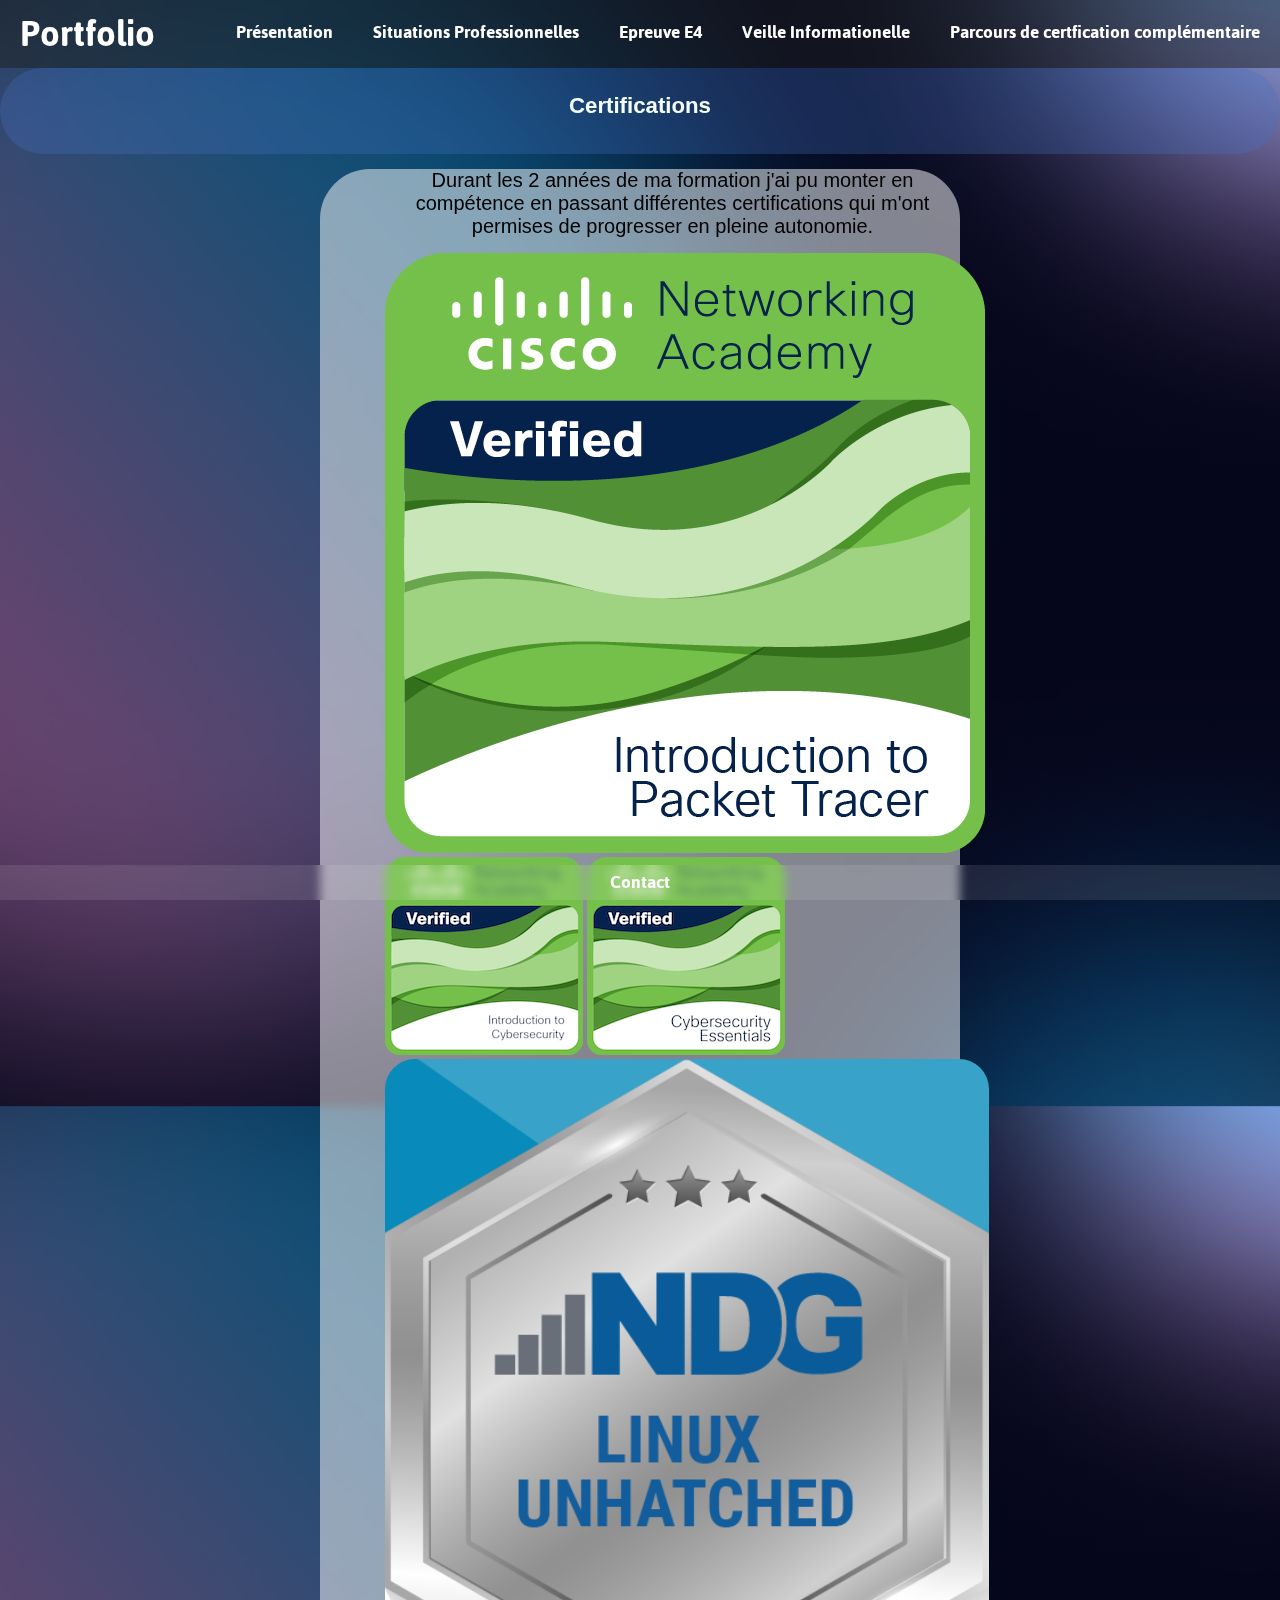
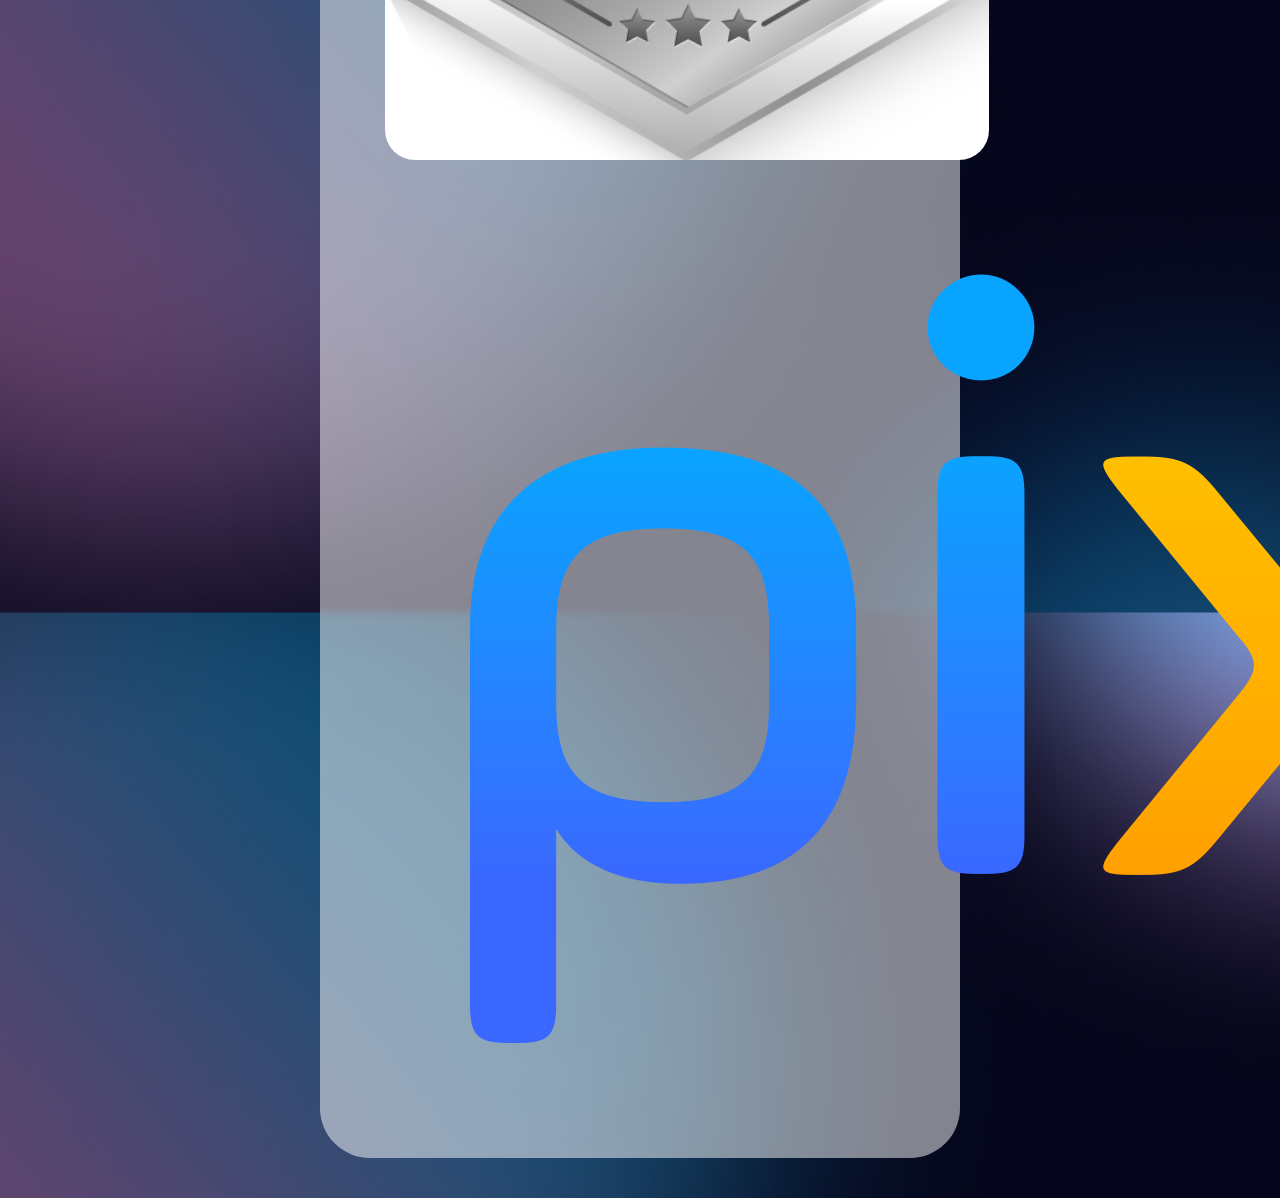
==== certifs.html @ b0d70429 "Add files via upload" ====
<!DOCTYPE html>
<html lang="fr">
<head>
    <meta charset="utf-8" />
    <meta name="viewport" content="width=device-width, initial-scale=1"/>
    <meta name="description" content="Portfolio de Sebastien Fernandez en classe de BTS Services Informatique aux Organisations">
    <title>Mon portfolio</title>
    <link rel="stylesheet" href="main.css">
    <!-- Google tag (gtag.js) -->
    <script async src="https://www.googletagmanager.com/gtag/js?id=G-K8X7VZNK7E"></script>
    <script>
        window.dataLayer = window.dataLayer || [];
        function gtag(){dataLayer.push(arguments);}
        gtag('js', new Date());

        gtag('config', 'G-K8X7VZNK7E', {

            'custom_map': {'dimension1': 'ip'}

        });

        gtag('event', 'ip_address', {'ip': '<?=$ip;?>' });
    </script>
</head>
<body>
<nav>
    <ul class="ulu">
        <li>
            <a href="index.html">
                <h1>Portfolio</h1>
            </a>
        </li>
        <li>
            <a href="certifs.html" class="rien" >
                <h2>Parcours de certfication complémentaire</h2>
            </a>
        </li>
        <li>
            <a href="veille.html" class="rien" >
                <h2>Veille Informationelle</h2>
            </a>
        </li>
        <li>
            <a href="e4.html" class="rien" >
                <h2>Epreuve E4</h2>
            </a>
        </li>
        <li>
            <a href="situation.html" class="rien" >
                <h2>Situations Professionnelles</h2>
            </a>
        </li>
        <li>
            <a href="cv.html" class="rien" >
                <h2>Présentation</h2>
            </a>
        </li>
    </ul>
</nav>
<div class="cv2">
    <div class="left-column" style="border-radius: 50px">
        <h3>Certifications</h3>
    </div>
    <div class="mid_acceuil" style="border-radius: 50px;background: rgba(255, 255, 255, 0.5);
    backdrop-filter: blur(5px); border-style: none; padding-left: 65px">
        <p style="font-size: 20px">Durant les 2 années de ma formation j'ai pu monter en compétence en passant différentes certifications qui m'ont permises de progresser en pleine autonomie.</p>
        <a href="SébastienFERNANDEZ-BTS%20SIO%20LEO%20Pack-certificate.pdf"><img src="introduction-to-packet-tracer.png"  alt="linux unatched" class="img-certif2"></a>
        <a href="SébastienFERNANDEZ-BTS%20SIO%20Intro%20Cy-certificate.pdf"><img src="introduction-to-cybersecurity.png"  alt="intro_cyber" class="img-certif2"></a>
        <a href="SébastienFERNANDEZ-BTS%20SIO%20LEO%20Cybe-certificate.pdf"><img src="cybersecurity-essentials.png"  alt="cyber_ess" class="img-certif2"></a>
        <a href="SébastienFERNANDEZ-NDG%20Linux%20Unhatc-certificate%20(1).pdf"><img src="linux.png"  alt="linux unatched" class="img-certif2" style="border-radius: 30px"></a>
        <img src="pix.png"  alt="linux unatched" class="img-certif2">
    </div>
</div>
<footer>
    <a href="contact.html" class="contact" >
        <p>Contact</p>
    </a>
</footer>
</body>
</html>
---- main.css ----
@import url('https://fonts.googleapis.com/css2?family=Jaldi&display=swap');
*{
    margin: 0px;
    padding: 0px;
    font-family: sans-serif;
}
body{
    background-image: url("back1.webp");
    background-size: 130%;
    margin: 0px;
    padding: 0px;
    font-family: sans-serif;
}
nav {
  position: -webkit-sticky;
  position: sticky;
  top: 0px;
  z-index: 10;
}
nav a{
    text-decoration: none;
}
.ulu {
    overflow: hidden;
    padding: 0px;
    background: rgba(30, 30, 30, 0.5);
    backdrop-filter: blur(5px);
}
h1 {
    color: white;
    display: block;
    text-align: center;
    font-weight: bolder;
    font-family: 'jaldi';
    margin: 0px;
    font-size: 40px;
    float: left;
    margin-left: 20px;
    
}
h2{
    color: white;
    display: block;
    text-align: center;
    font-weight: bolder;
    font-family: 'jaldi';
    margin: 0px;
    font-size: 20px;
    margin-left: 20px;
}
.rien {
    padding: 0px;
    float: right;
    margin-right: 20px;
    display: block;
    margin-top: 15px;
    -webkit-filter: grayscale(100%);
    filter: grayscale(100%);
    transition: filter 0.32s, transform 0.32s;
}
.rien:hover {
    transform: scale(1.1);
    filter: grayscale(0%);
}
ul {
    padding: 10px;
    text-align: center;
    list-style: none;
}
.mobilemid{
        position: absolute;
        top: 50%;
        left: 50%;
        transform: translate(-50%,-50%);
        background: rgba(255, 255, 255, 0.1);
        backdrop-filter: blur(5px);
        padding: 35px;
        border-radius: 10px;
    }
.mobilemid img{
        display: block;
        width: 250px;
        border-radius: 50%;
        margin: auto;
    }
    .mobilemid h3{
        color: mintcream;
        font-size: 18px;
        text-align: center;
        margin-top: 20px;
    }
.cv{
    display: grid;
    padding: 25px;
    list-style-type: none;
    grid-template-columns: 1fr 2fr;
}
.left-column{
    background: rgba(68, 114, 196, 0.3);
    backdrop-filter: blur(5px);
    padding: 25px;
    color: mintcream;
    font-size: 19px;
    border-bottom-left-radius: 50px;
    border-top-left-radius: 50px;
    display: flex;
    align-items: center;
    justify-content: center;
}
.left-column h3{
    text-align: center;
}
.cvleft-column{
    background: rgba(68, 114, 196, 0.3);
    backdrop-filter: blur(5px);
    padding: 25px;
    color: mintcream;
    font-size: 19px;
    border-bottom-left-radius: 50px;
    border-top-left-radius: 50px;
}
.right-column{
    background: rgba(255, 255, 255, 0.5);
    backdrop-filter: blur(5px);
    padding: 25px;
    font-size: 18px;
    border-bottom-right-radius: 50px;
    border-top-right-radius: 50px;
}
.right-column h3{
    margin-top: 25px;
    margin-bottom: 15px;
}
.right-column h4, .right-column p,.left-column h3,.left-column p{
    margin-bottom: 10px;
}
.cvleft-column h3, .cvleft-column p{
    margin-bottom: 30px;
}
.profil {
    display: block;
    width: 30%;
    border-radius: 50%;
    margin: auto;
    margin-bottom: 10px;
}
.img-certif{
    width: 12%;
    margin-right: 10px;
}
.submit_cv{
    padding-left:35px;
    padding-right:35px;
    padding-top:50px;
    padding-bottom:50px;
    width: 150px;
    left: 60%;
    position: absolute;
    margin-left: -260px;
    border-radius: 10px;
    -moz-border-radius: 10px;
    -webkit-border-radius: 10px;
}
.submit_cv:hover{
    color: #0099ff;
}
.submit_cv:hover .ease{
    width:100%;
}
#button-red{
    float:left;
    width: 100%;
    border: rgba(255, 255, 255, 0.5) 4px;
    cursor:pointer;
    background-color: #F40F02;
    color:white;
    font-size:24px;
    padding-top:22px;
    padding-bottom:22px;
    -webkit-transition: all 0.3s;
    -moz-transition: all 0.3s;
    transition: all 0.3s;
    margin-top:-4px;
    font-weight:700;
    border-radius: 10px;
    -moz-border-radius: 10px;
    -webkit-border-radius: 10px;
    text-decoration: none;
    text-align: center;
}

#button-red:hover{
    background-color: #FFFFFF;
    -moz-border-radius: 30px;
    -webkit-border-radius: 30px;
    box-shadow: 0 8px 32px 0 #F40F02;
    color: #F40F02;
}
.rapport{
    float:left;
    width: 200px;
    border: rgba(255, 255, 255, 0.5) 4px;
    cursor:pointer;
    background: rgba(68, 114, 196, 1);
    color:white;
    font-size:18px;
    padding-top:22px;
    padding-bottom:22px;
    -webkit-transition: all 0.3s;
    -moz-transition: all 0.3s;
    transition: all 0.3s;
    margin-top: 7px;
    font-weight:700;
    border-radius: 10px;
    -moz-border-radius: 10px;
    -webkit-border-radius: 10px;
    text-decoration: none;
    text-align: center;
    margin-right: 30px;
}

.rapport:hover{
    background-color: #FFFFFF;
    -moz-border-radius: 30px;
    -webkit-border-radius: 30px;
    box-shadow: 0 8px 32px 0 rgba(68, 114, 196, 1);
    color: rgba(68, 114, 196, 1);
}

.comp li{
    margin: 10px;
    text-align:left;
    list-style-type: disc;
}
.motive{
    padding: 25px 300px;
}
.motive p{
    font-size: 18px;
}
.mid_e4{
    margin-right: 25%;
    margin-left: 25%;
    margin-top: 10px;
    
}
.mid_acceuil{
    margin-right: 25%;
    margin-left: 25%;
    margin-bottom: 40px;
    margin-top: 10px;
    border-radius: 10px;
    border-width: 2px;
    border-style: solid;
    background-color: #FFFFFF;
}
.mid_acceuil .tit{
    font-size: 28px;
}
.mid_acceuil h3{
    color: black;
    text-align: center;
    font-weight: bolder;
    font-size: 20px;
    font-family: arial;
    margin: 15px; 
}
.mid_acceuil p{
    color: black;
    text-align: center;
    font-size: 16px;
    font-family: arial;
    margin: 15px;
}
#bitcoin{
  width:200px;
  margin:0 auto;
  display:block;
  text-align:center;
 }
.path {
  stroke-dasharray: 2110;
  stroke-dashoffset: 2110;
  stroke-width:2;
  stroke-linecap:round;
  animation: dash 6s linear infinite;
  fill-opacity:0;
  stroke: orange;
}
@keyframes dash {
  0% {
    stroke-dashoffset: 2110;
    opacity:0;
    stroke:orange;
  }
  15%{
    opacity:1;
    stroke:orange;
  }
  70%{
    opacity:1;
    stroke:orange;
  }
  100%{
    stroke-dashoffset:0;
    opacity:0;
    stroke:orange;
  }
}
#form-main{
	width:100%;
	float:left;
	padding-top:150px;
}
#form-div {
	background-color: rgba(255, 255, 255, 0.25);
	padding-left:35px;
	padding-right:35px;
	padding-top:50px;
	padding-bottom:50px;
	width: 450px;
	float: left;
	left: 50%;
	position: absolute;
	margin-left: -260px;
    border-radius: 10px;
  -moz-border-radius: 10px;
  -webkit-border-radius: 10px;
    box-shadow: 0 8px 32px 0 rgba( 31, 38, 135, 0.37 );
    backdrop-filter: blur( 8px );
    -webkit-backdrop-filter: blur( 8px );
}

.feedback-input {
	color:#3c3c3c;
	font-size: 18px;
	line-height: 22px;
	background-color: slate;
	padding: 13px 13px 13px 54px;
	margin-bottom: 10px;
	width:100%;
	-webkit-box-sizing: border-box;
	-moz-box-sizing: border-box;
	-ms-box-sizing: border-box;
	box-sizing: border-box;
  border: 3px solid rgba(255, 255, 255, 0.5);
}

.feedback-input:focus{
	background: #fff;
	box-shadow: 0;
	border: 3px solid #3498db;
	color: #3c3c3c;
	outline: none;
  padding: 13px 13px 13px 54px;
}

.focused{
	color:#30aed6;
	border:#30aed6 solid 3px;
}
textarea {
    width: 100%;
    height: 150px;
    line-height: 150%;
    resize:vertical;
}

input:hover, textarea:hover,
input:focus, textarea:focus {
	background-color: #FFFFFF;
}

#button-blue{
	float:left;
	width: 100%;
	border: rgba(255, 255, 255, 0.5) 4px;
	cursor:pointer;
	background-color: #3498db;
	color:white;
	font-size:24px;
	padding-top:22px;
	padding-bottom:22px;
	-webkit-transition: all 0.3s;
	-moz-transition: all 0.3s;
	transition: all 0.3s;
  margin-top:-4px;
  font-weight:700;
}

#button-blue:hover{
	background-color: #FFFFFF;
    -moz-border-radius: 30px;
  -webkit-border-radius: 30px;
    box-shadow: 0 8px 32px 0 #3498db;
	color: #0493bd;
}

.submit:hover {
	color: #3498db;
}
	
.ease {
	width: 0px;
	height: 74px;
	-webkit-transition: .3s ease;
	-moz-transition: .3s ease;
	-o-transition: .3s ease;
	-ms-transition: .3s ease;
	transition: .3s ease;
}

.submit:hover .ease{
  width:100%;
}
footer {
    position: fixed;
    bottom: 0;
    width: 100%;
    height: 35px;
    background: rgba(255, 255, 255, 0.1);
    backdrop-filter: blur(5px);
}
footer p {
    display: block;
    color: white;
    font-weight: bolder;
    font-family: 'jaldi';
    margin-top: 0px;
    margin-bottom: 0px;
    text-align: center;
    font-size: 20px;
}
.contact{
    display: block;
    transition: transform 0.32s;
    text-decoration: none;
}
.contact:hover {
    transform: scale(1.1);
}
@media (max-width: 991px) {
    body {
        background-size: auto;
    }
    h1{
        font-size: 25px;
        float: none;
        margin-left: 0px;
    }
    h2{
        font-size: 14px;
        float: none;
        margin-left: 0px;
    }
    #particles-js{
        display: none;
    }
    .rien{
       margin: 5px;
        margin-right: 10px;
        float: none;
    }
    .mobilemid img{
        display: block;
        width: 100%;
        border-radius: 50%;
        margin: auto;
    }
    .mobilemid{
        position: absolute;
        top: 50%;
        left: 50%;
        transform: translate(-50%,-50%);
        background: rgba(255, 255, 255, 0.1);
        backdrop-filter: blur(5px);
        padding: 35px;
        border-radius: 10px;
    }
    .mobilemid h3{
        color: mintcream;
        font-size: 18px;
        text-align: center;
        margin-top: 20px;
    }
    .cv{
        padding: 0px;
        grid-template-columns: auto;
    }
    .left-column{
        font-size: 15px;
    }
    .right-column{
        font-size: 16px;
    }
    .right-column h3{
        margin-top: 15px;
        margin-bottom: 15px;
        font-size: 16px;
    }
    .profil {
        width: 50%;
    }
    .et{
        display: none;
    }
    .mid_acceuil{
        margin-right: 10px;
        margin-left: 10px;
        margin-bottom: 25px;
        margin-top: 10px;
    }
    .mid_acceuil .tit{
        font-size: 28px;
    }
    .mid_acceuil h3{
        color: black;
        text-align: center;
        font-weight: bolder;
        font-size: 20px;
        font-family: arial;
        margin: 15px; 
    }
    .mid_acceuil p{
        color: black;
        text-align: center;
        font-size: 16px;
        font-family: arial;
        margin: 15px;
    }
    .tit-btc{
      font-size: 23px;
    }
    #form-main{
        width:100%;
        float: none;
        padding-top:20px;
    }
    #form-div {
        padding-left:35px;
        padding-right:35px;
        padding-top:50px;
        padding-bottom:50px;
        width: auto;
        float: left;
        left: 0%;
        margin-left: 5%;
        margin-right: 5%;
    }
    textarea {
        height: 150px;
        line-height: 150%;
    }
    footer {
        height: 25px;
    }
    footer p {
        font-size: 14px;
    }
    .btcfoot {
        display: none;
    }
}
    .container ul {
        list-style-type: none;
        padding: 0;
        margin: 0;
    }

    .container li {
        margin-bottom: 10px;
        margin-top: 6px;
    }

    .container a {
        color: #0066cc;
        text-decoration: none;
        transition: color 0.3s ease-in-out;
    }

    .container a:hover {
        color: #0099ff;
        text-decoration: underline;
    }
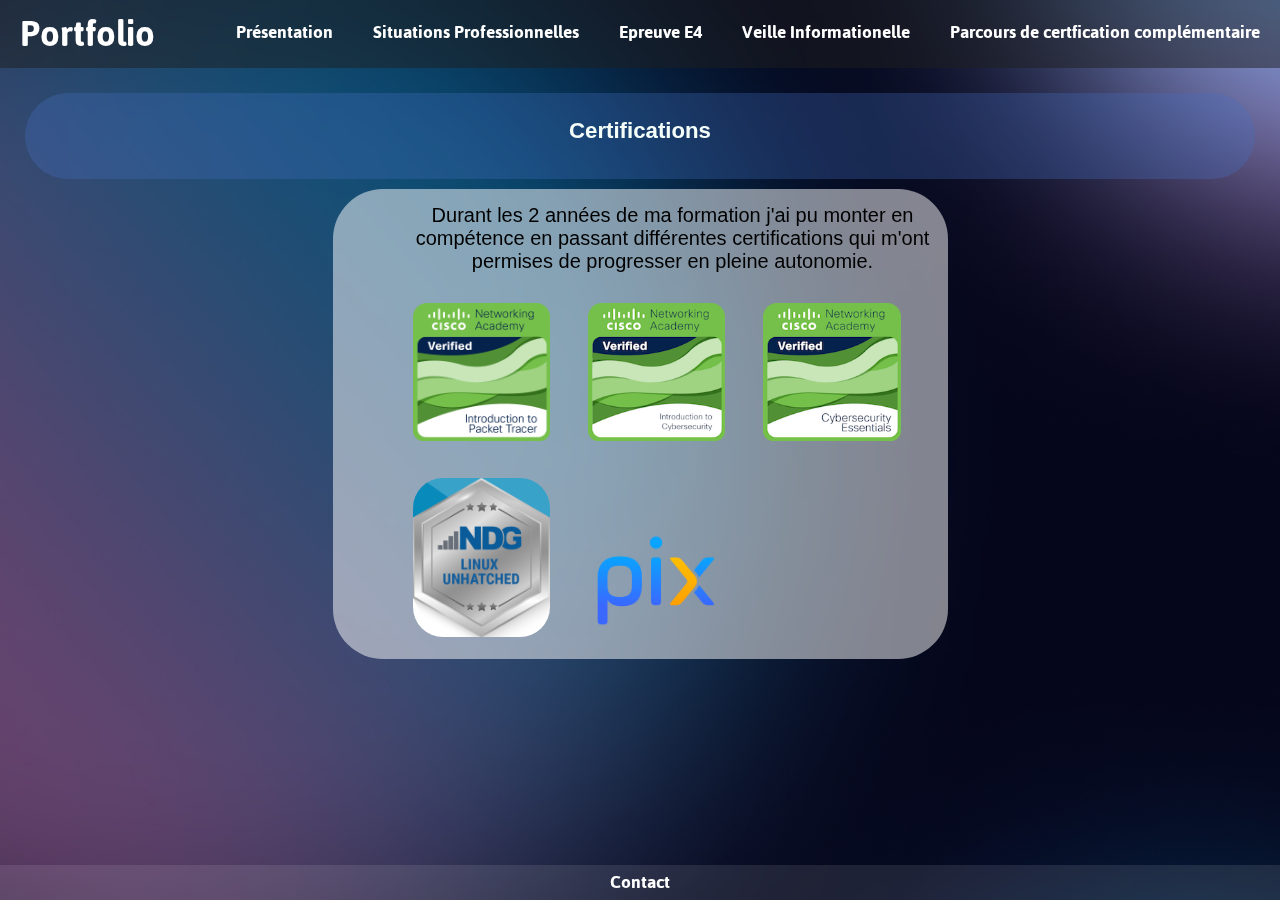
==== commit 5793e1d0: "Add files via upload" ====
--- a/certifs.html
+++ b/certifs.html
@@ -61,8 +61,7 @@
     <div class="left-column" style="border-radius: 50px">
         <h3>Certifications</h3>
     </div>
-    <div class="mid_acceuil" style="border-radius: 50px;background: rgba(255, 255, 255, 0.5);
-    backdrop-filter: blur(5px); border-style: none; padding-left: 65px">
+    <div class="mid_acceuil2" >
         <p style="font-size: 20px">Durant les 2 années de ma formation j'ai pu monter en compétence en passant différentes certifications qui m'ont permises de progresser en pleine autonomie.</p>
         <a href="SébastienFERNANDEZ-BTS%20SIO%20LEO%20Pack-certificate.pdf"><img src="introduction-to-packet-tracer.png"  alt="linux unatched" class="img-certif2"></a>
         <a href="SébastienFERNANDEZ-BTS%20SIO%20Intro%20Cy-certificate.pdf"><img src="introduction-to-cybersecurity.png"  alt="intro_cyber" class="img-certif2"></a>
--- a/main.css
+++ b/main.css
@@ -94,6 +94,12 @@
     padding: 25px;
     list-style-type: none;
     grid-template-columns: 1fr 2fr;
+}
+.cv2{
+    display: grid;
+    padding: 25px;
+    list-style-type: none;
+    grid-template-columns: fr fr;
 }
 .left-column{
     background: rgba(68, 114, 196, 0.3);
@@ -147,6 +153,14 @@
 .img-certif{
     width: 12%;
     margin-right: 10px;
+}
+.img-certif2{
+    width: 25%;
+    margin: 15px;
+    transition: filter 0.32s, transform 0.32s;
+}
+.img-certif2:hover{
+    transform: scale(1.1);
 }
 .submit_cv{
     padding-left:35px;
@@ -265,7 +279,38 @@
     font-family: arial;
     margin: 15px; 
 }
-.mid_acceuil p{
+.mid_acceuil2 p{
+    color: black;
+    text-align: center;
+    font-size: 16px;
+    font-family: arial;
+    margin: 15px;
+}
+.mid_acceuil2{
+    margin-right: 25%;
+    margin-left: 25%;
+    margin-bottom: 40px;
+    margin-top: 10px;
+    border-width: 2px;
+    background-color: #FFFFFF;
+    border-radius: 50px;
+    background: rgba(255, 255, 255, 0.5);
+    backdrop-filter: blur(5px);
+    border-style: none;
+    padding-left: 65px
+}
+.mid_acceuil2{
+    font-size: 28px;
+}
+.mid_acceuil h3{
+    color: black;
+    text-align: center;
+    font-weight: bolder;
+    font-size: 20px;
+    font-family: arial;
+    margin: 15px;
+}
+.mid_acceuil2 p{
     color: black;
     text-align: center;
     font-size: 16px;
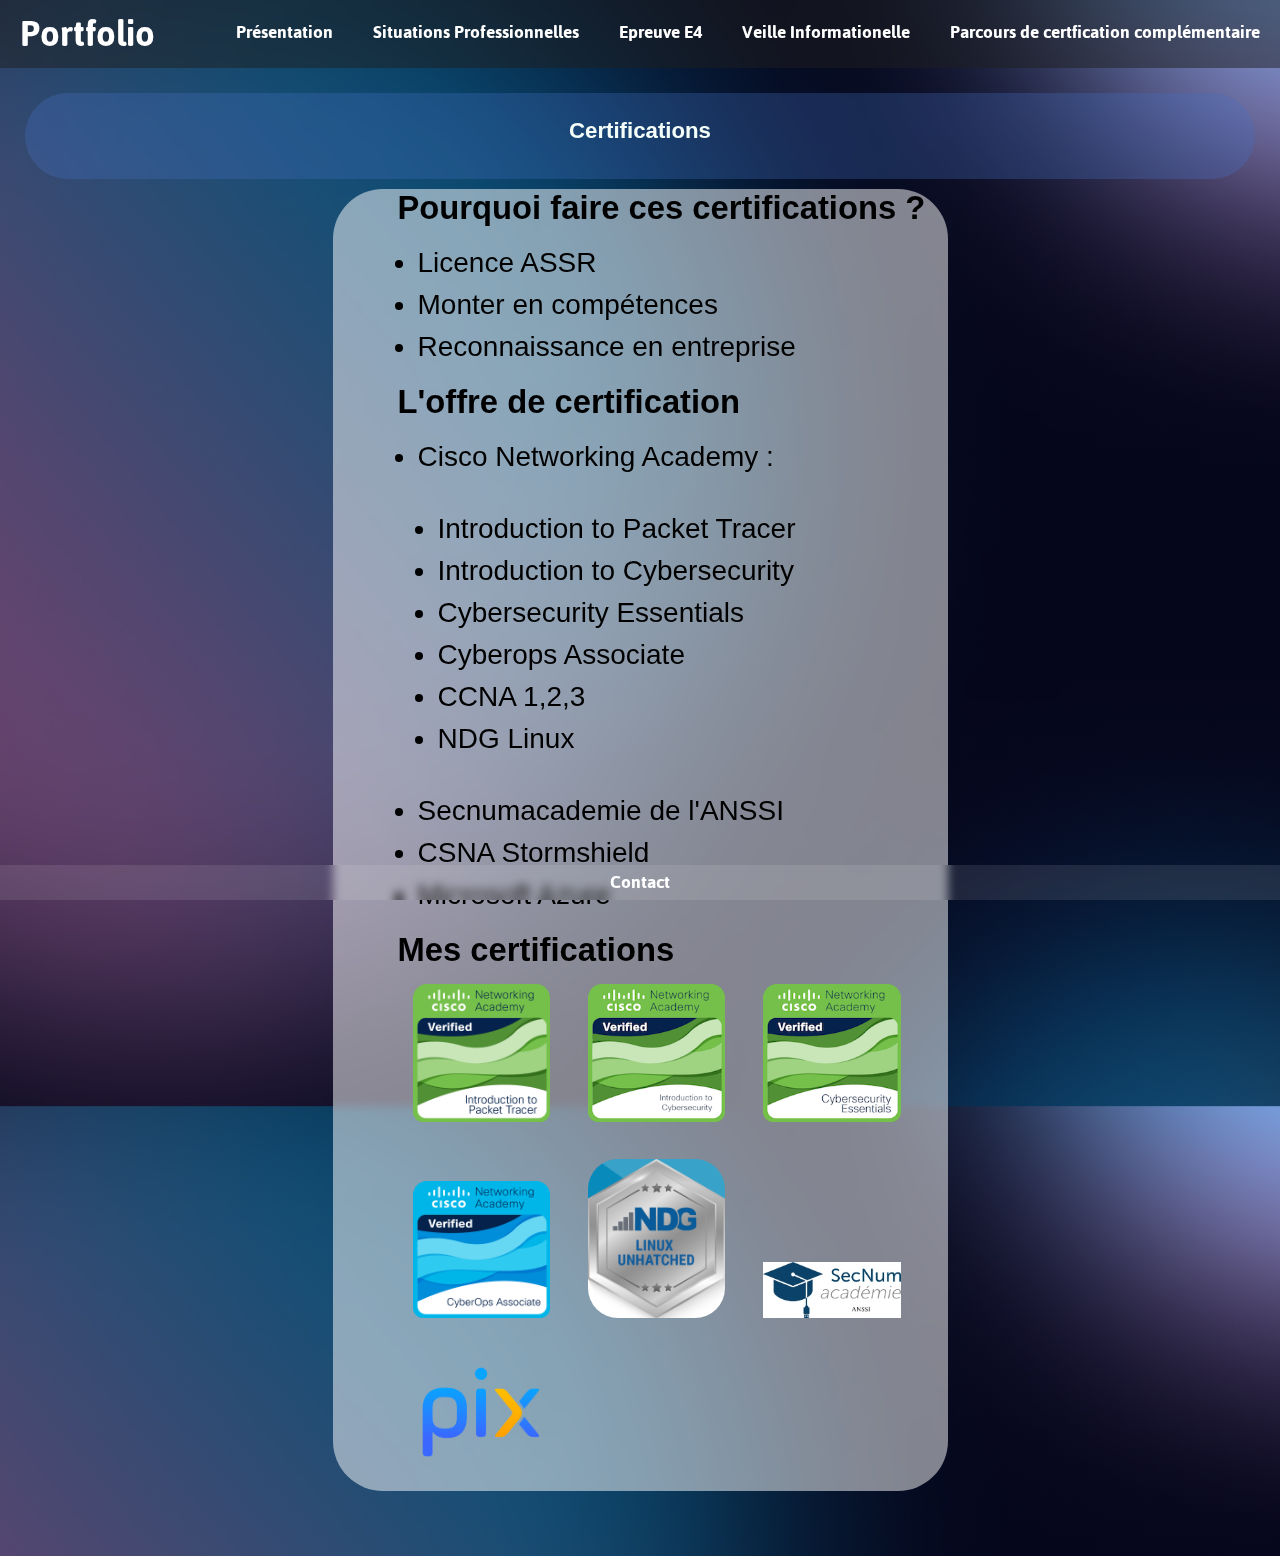
==== commit 580e8ab5: "Add files via upload" ====
--- a/certifs.html
+++ b/certifs.html
@@ -62,12 +62,37 @@
         <h3>Certifications</h3>
     </div>
     <div class="mid_acceuil2" >
-        <p style="font-size: 20px">Durant les 2 années de ma formation j'ai pu monter en compétence en passant différentes certifications qui m'ont permises de progresser en pleine autonomie.</p>
+        <h3>Pourquoi faire ces certifications ?</h3>
+        <ul class="comp">
+            <li>Licence ASSR</li>
+            <li>Monter en compétences</li>
+            <li>Reconnaissance en entreprise</li>
+        </ul>
+        <h3>L'offre de certification</h3>
+        <ul class="comp">
+            <li>Cisco Networking Academy :</li>
+            <ul class="comp">
+            <ul class="comp">
+                <li>Introduction to Packet Tracer</li>
+                <li>Introduction to Cybersecurity</li>
+                <li>Cybersecurity Essentials</li>
+                <li>Cyberops Associate</li>
+                <li>CCNA 1,2,3</li>
+                <li>NDG Linux</li>
+            </ul>
+            </ul>
+            <li>Secnumacademie de l'ANSSI</li>
+            <li>CSNA Stormshield</li>
+            <li>Microsoft Azure</li>
+        </ul>
+        <h3>Mes certifications</h3>
         <a href="SébastienFERNANDEZ-BTS%20SIO%20LEO%20Pack-certificate.pdf"><img src="introduction-to-packet-tracer.png"  alt="linux unatched" class="img-certif2"></a>
         <a href="SébastienFERNANDEZ-BTS%20SIO%20Intro%20Cy-certificate.pdf"><img src="introduction-to-cybersecurity.png"  alt="intro_cyber" class="img-certif2"></a>
         <a href="SébastienFERNANDEZ-BTS%20SIO%20LEO%20Cybe-certificate.pdf"><img src="cybersecurity-essentials.png"  alt="cyber_ess" class="img-certif2"></a>
+        <img src="Cyberops.png"  alt="cyberops" class="img-certif2">
         <a href="SébastienFERNANDEZ-NDG%20Linux%20Unhatc-certificate%20(1).pdf"><img src="linux.png"  alt="linux unatched" class="img-certif2" style="border-radius: 30px"></a>
-        <img src="pix.png"  alt="linux unatched" class="img-certif2">
+        <a href="secnumacademie.pdf"><img src="logo_secnum.jpg"  alt="secnumacademie" class="img-certif2">
+        <a href="attestation-pix-20240412.pdf"><img src="pix.png"  alt="pix" class="img-certif2">
     </div>
 </div>
 <footer>
--- a/main.css
+++ b/main.css
@@ -279,7 +279,7 @@
     font-family: arial;
     margin: 15px; 
 }
-.mid_acceuil2 p{
+.mid_acceuil p{
     color: black;
     text-align: center;
     font-size: 16px;
@@ -301,14 +301,6 @@
 }
 .mid_acceuil2{
     font-size: 28px;
-}
-.mid_acceuil h3{
-    color: black;
-    text-align: center;
-    font-weight: bolder;
-    font-size: 20px;
-    font-family: arial;
-    margin: 15px;
 }
 .mid_acceuil2 p{
     color: black;
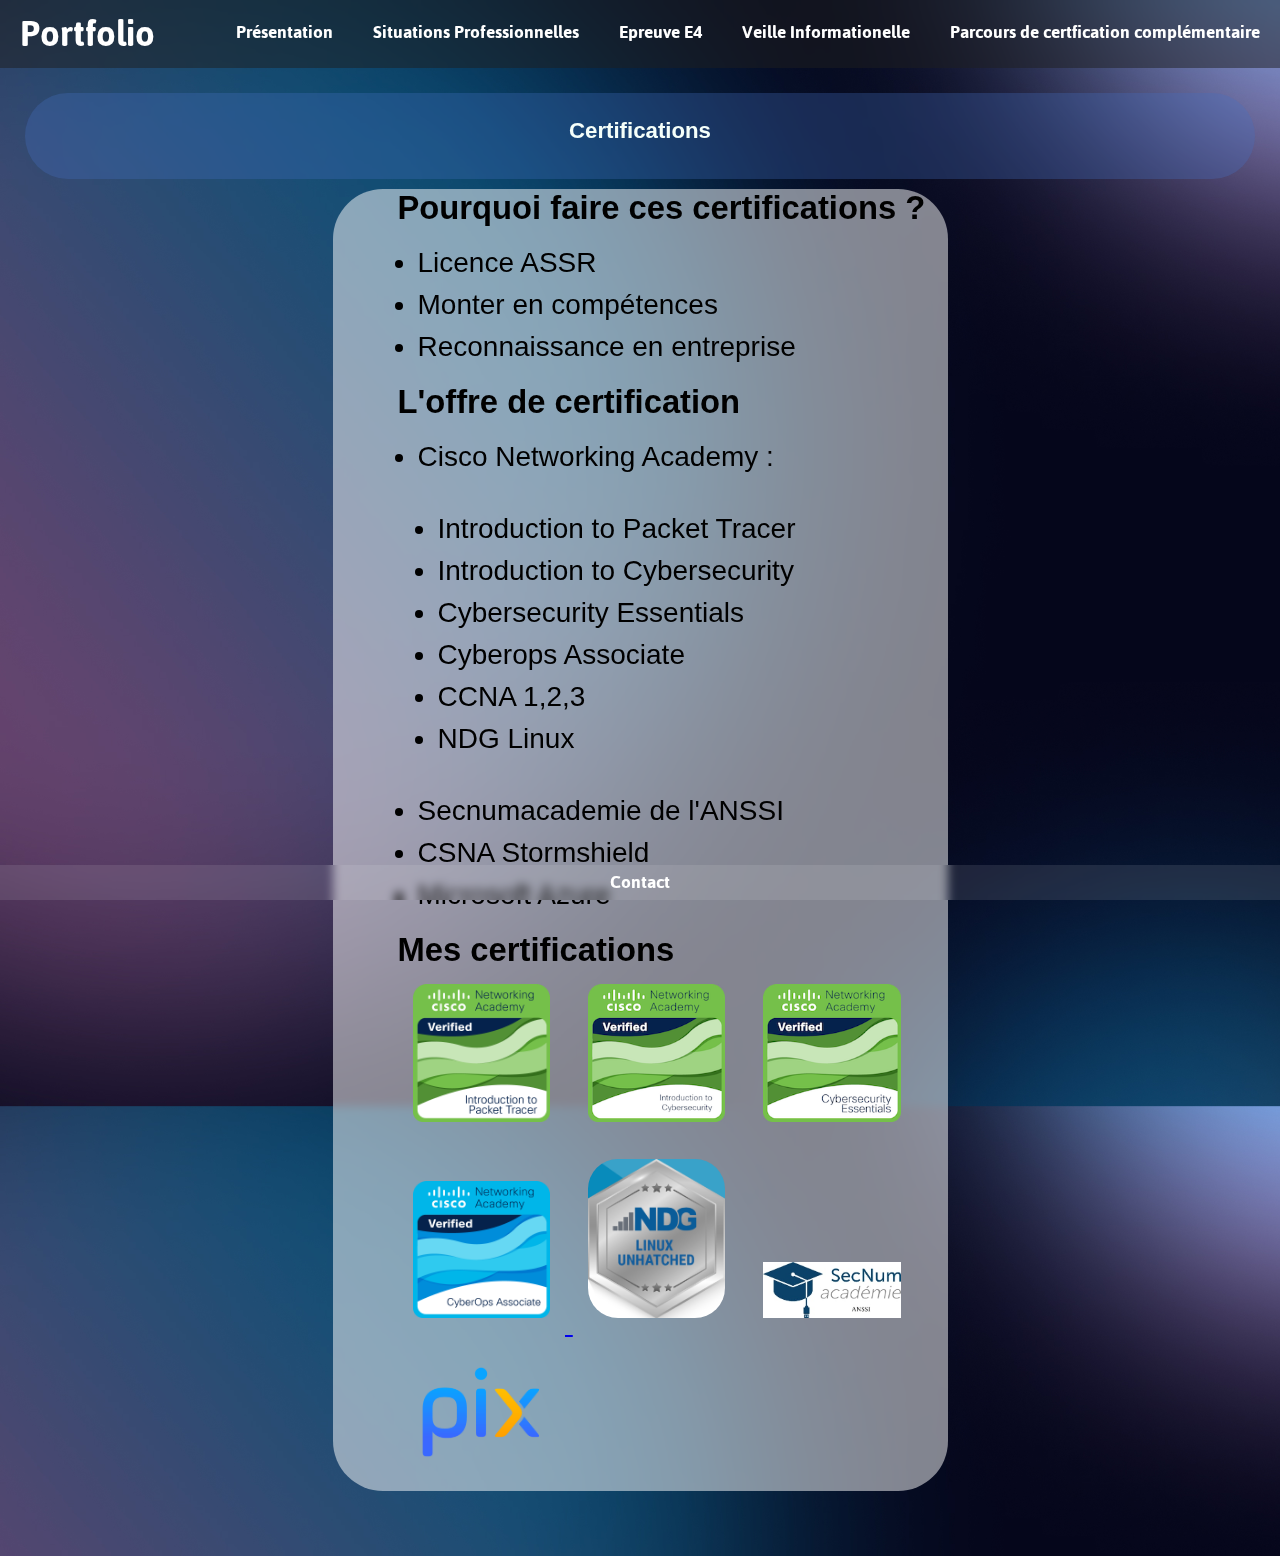
==== commit 3f3edb5e: "Update certifs.html" ====
--- a/certifs.html
+++ b/certifs.html
@@ -89,7 +89,7 @@
         <a href="SébastienFERNANDEZ-BTS%20SIO%20LEO%20Pack-certificate.pdf"><img src="introduction-to-packet-tracer.png"  alt="linux unatched" class="img-certif2"></a>
         <a href="SébastienFERNANDEZ-BTS%20SIO%20Intro%20Cy-certificate.pdf"><img src="introduction-to-cybersecurity.png"  alt="intro_cyber" class="img-certif2"></a>
         <a href="SébastienFERNANDEZ-BTS%20SIO%20LEO%20Cybe-certificate.pdf"><img src="cybersecurity-essentials.png"  alt="cyber_ess" class="img-certif2"></a>
-        <img src="Cyberops.png"  alt="cyberops" class="img-certif2">
+        <a href="1000021630 (1).pdf"><img src="Cyberops.png"  alt="cyberops" class="img-certif2">
         <a href="SébastienFERNANDEZ-NDG%20Linux%20Unhatc-certificate%20(1).pdf"><img src="linux.png"  alt="linux unatched" class="img-certif2" style="border-radius: 30px"></a>
         <a href="secnumacademie.pdf"><img src="logo_secnum.jpg"  alt="secnumacademie" class="img-certif2">
         <a href="attestation-pix-20240412.pdf"><img src="pix.png"  alt="pix" class="img-certif2">
@@ -101,4 +101,4 @@
     </a>
 </footer>
 </body>
-</html>+</html>
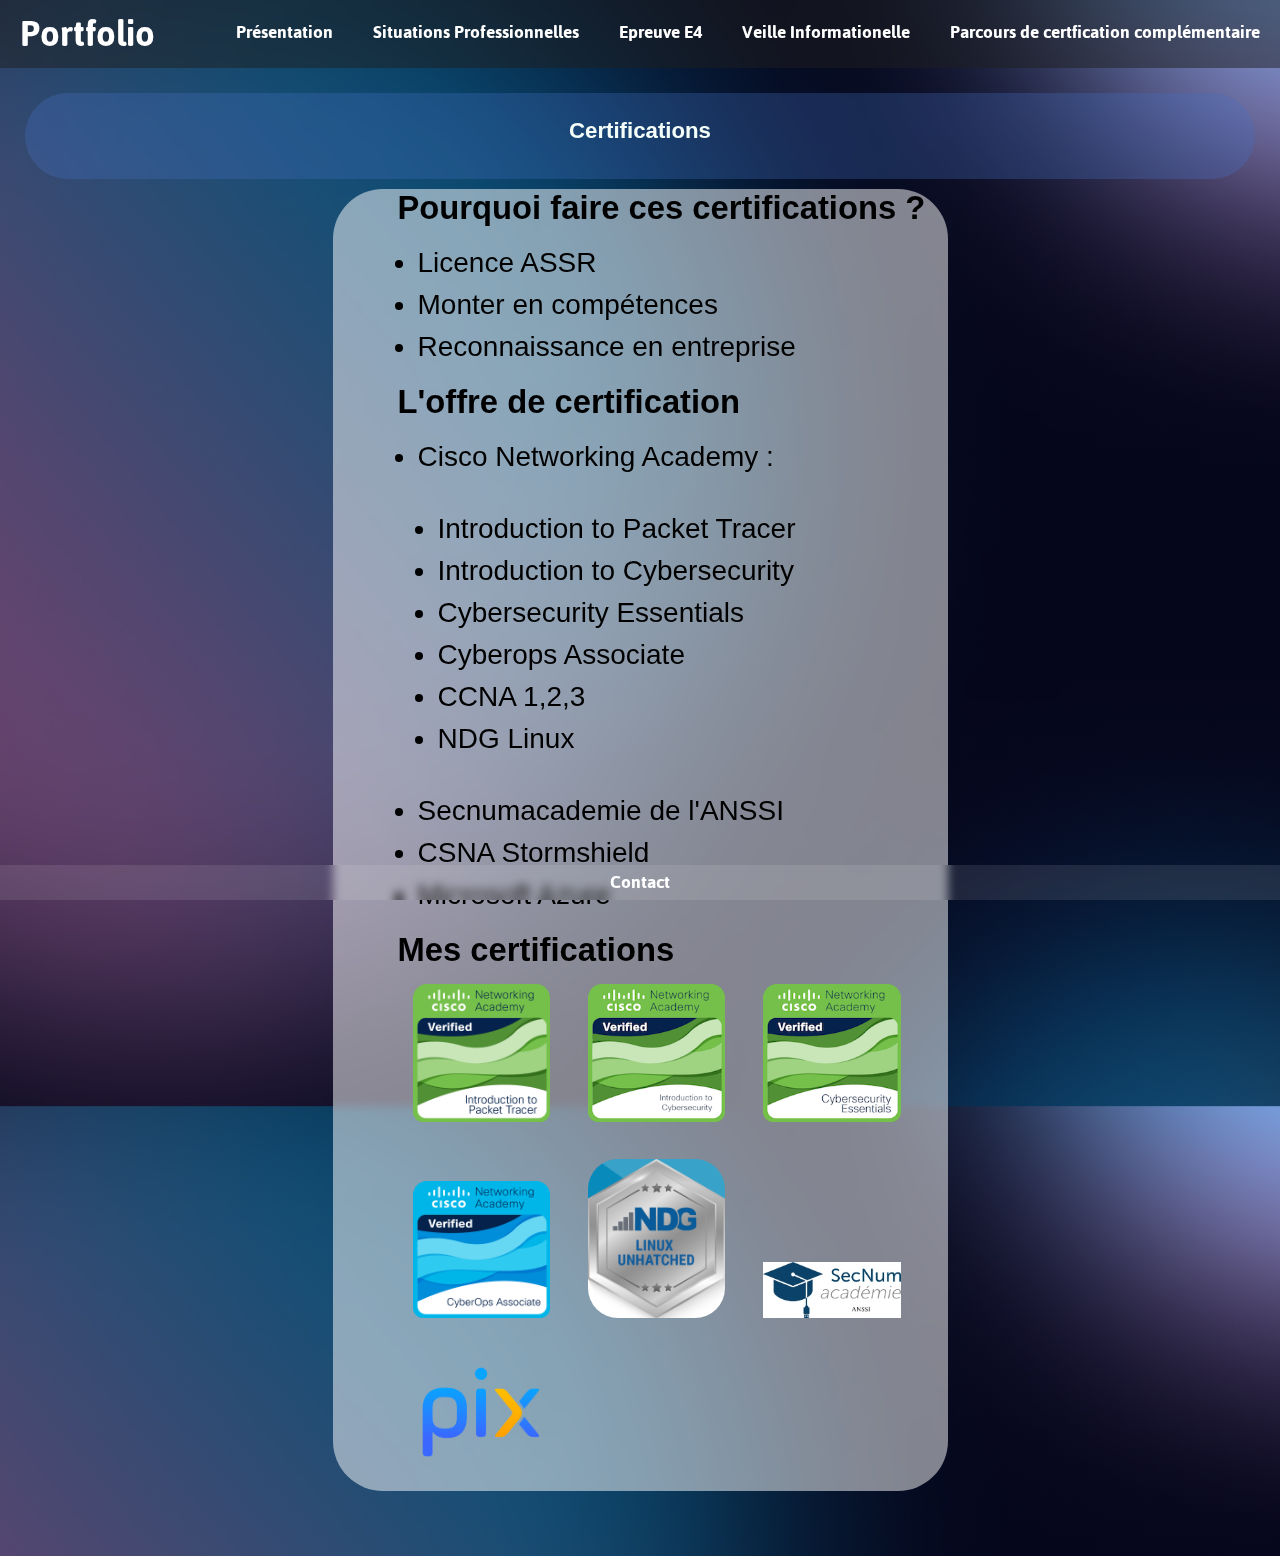
==== commit e269925c: "Update certifs.html" ====
--- a/certifs.html
+++ b/certifs.html
@@ -89,10 +89,10 @@
         <a href="SébastienFERNANDEZ-BTS%20SIO%20LEO%20Pack-certificate.pdf"><img src="introduction-to-packet-tracer.png"  alt="linux unatched" class="img-certif2"></a>
         <a href="SébastienFERNANDEZ-BTS%20SIO%20Intro%20Cy-certificate.pdf"><img src="introduction-to-cybersecurity.png"  alt="intro_cyber" class="img-certif2"></a>
         <a href="SébastienFERNANDEZ-BTS%20SIO%20LEO%20Cybe-certificate.pdf"><img src="cybersecurity-essentials.png"  alt="cyber_ess" class="img-certif2"></a>
-        <a href="1000021630 (1).pdf"><img src="Cyberops.png"  alt="cyberops" class="img-certif2">
+        <a href="1000021630 (1).pdf"><img src="Cyberops.png"  alt="cyberops" class="img-certif2"></a>
         <a href="SébastienFERNANDEZ-NDG%20Linux%20Unhatc-certificate%20(1).pdf"><img src="linux.png"  alt="linux unatched" class="img-certif2" style="border-radius: 30px"></a>
-        <a href="secnumacademie.pdf"><img src="logo_secnum.jpg"  alt="secnumacademie" class="img-certif2">
-        <a href="attestation-pix-20240412.pdf"><img src="pix.png"  alt="pix" class="img-certif2">
+        <a href="secnumacademie.pdf"><img src="logo_secnum.jpg"  alt="secnumacademie" class="img-certif2"></a>
+        <a href="attestation-pix-20240412.pdf"><img src="pix.png"  alt="pix" class="img-certif2"></a>
     </div>
 </div>
 <footer>
